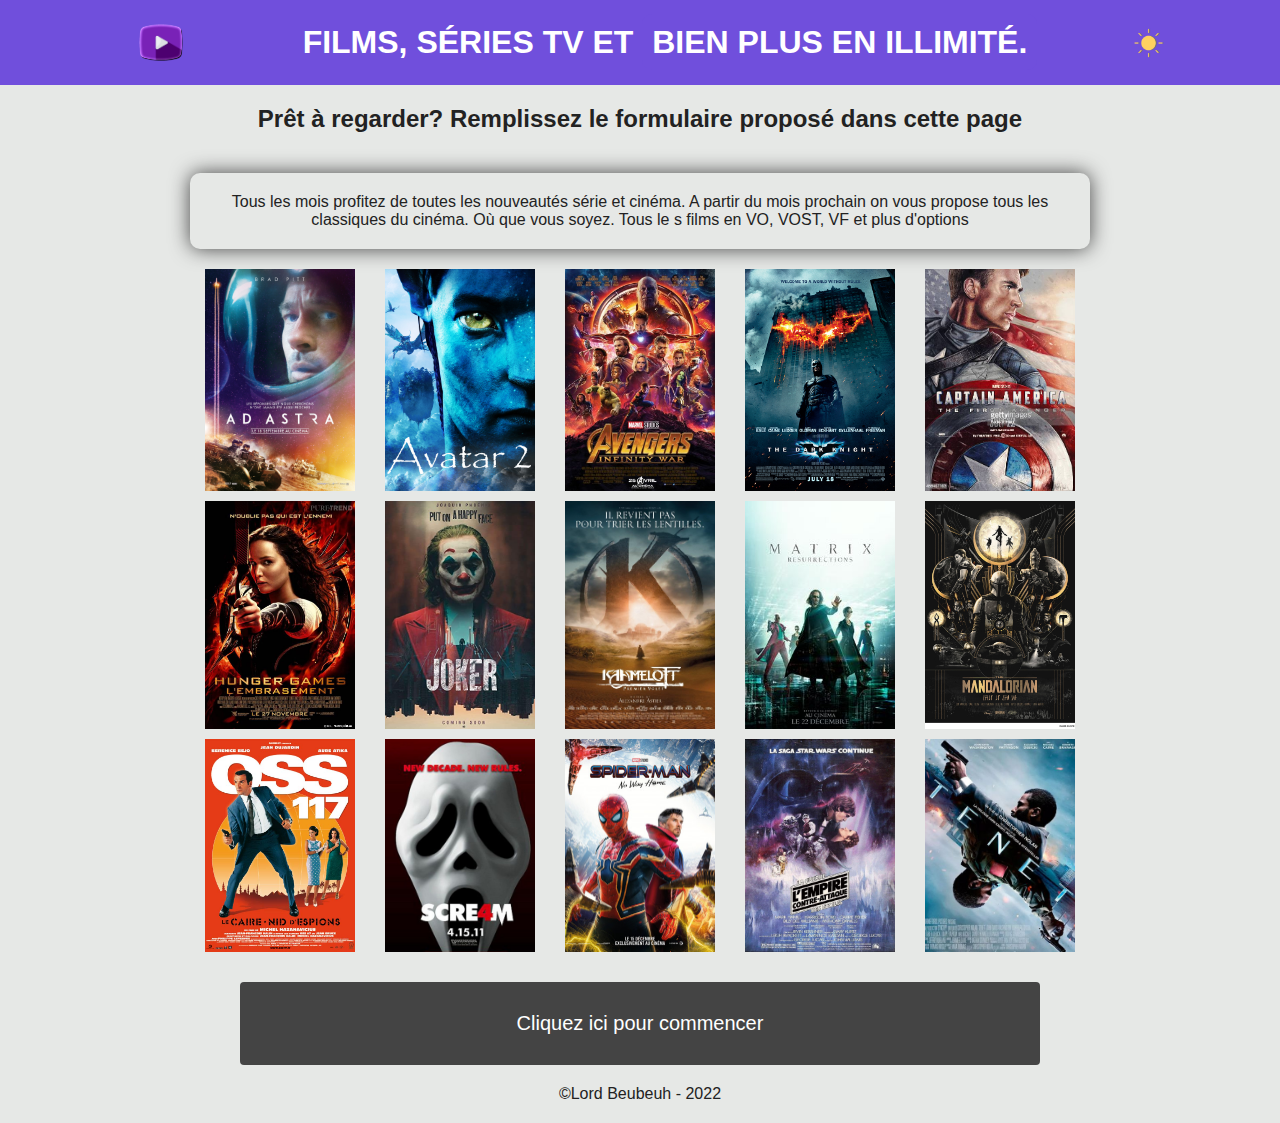
==== index.html @ 6767ee3a "first commit" ====
<!DOCTYPE html>
<html lang="en">
<head>
    <meta charset="UTF-8">
    <meta http-equiv="X-UA-Compatible" content="IE=edge">
    <meta name="viewport" content="width=device-width, initial-scale=1.0">
    <title>PPE</title>
    <link rel="stylesheet" href="./css/style.css">
</head>
<body class="light">
    <header>
        <img src="./assets/logo.png" alt="logo">
        <h1>Films, séries TV ET <span> bien plus en illimité.</span></h1>
        <span class="" id="toggle"><img src="./assets/sun_weather_icon_152003.png" alt="Jour nuit" id="theme"></span>
    </header>
    <main>
        <h2>Prêt à regarder? Remplissez le formulaire proposé dans cette page</h2>
        <p>Tous les mois profitez de toutes les nouveautés série et cinéma. A partir du mois
            prochain on vous propose tous les classiques du cinéma. Où que vous soyez. Tous
            le s films en VO, VOST, VF et plus d'options</p>
        <ul>
            <li><img src="./assets/Ad_Astra.jpg" alt="ad astra"></li>
            <li><img src="./assets/avatar.jpg" alt="avatar"></li>
            <li><img src="./assets/avenger-afinity.jpg" alt="avenger"></li>
            <li><img src="./assets/batman.jpg" alt="batman"></li>
            <li><img src="./assets/captain_america.jpg" alt="captain america"></li>
            <li><img src="./assets/hungergames.jpg" alt="hunger games"></li>
            <li><img src="./assets/joker.jpg" alt="Joker"></li>
            <li><img src="./assets/kamelott.jpg" alt="kamelott"></li>
            <li><img src="./assets/matrix.jpg" alt="Matrix"></li>
            <li><img src="./assets/Mondalorian.jpg" alt="Mandalorian"></li>
            <li><img src="./assets/oss117.jpg" alt="OSS117"></li>
            <li><img src="./assets/Scream.jpg" alt="Sream"></li>
            <li><img src="./assets/spiderman.jpg" alt="Spiderman"></li>
            <li><img src="./assets/starwars.jpg" alt="Starwars"></li>
            <li><img src="./assets/tenet.jpg" alt="tenet"></li>
        </ul>
    </main>
    <nav>
        <ul>
            <li><a href="">Cliquez ici pour commencer</a></li>
        </ul>
    </nav>
    <footer>
       <p>&copy;Lord Beubeuh - 2022</p> 
    </footer>
    <script src="./js/app.js"></script>
</body>
</html>
---- css/style.css ----
@import url('https://fonts.googleapis.com/css2?family=Roboto:wght@300&display=swap');
html{
    font-size:62.5%;
    scroll-behavior:smooth;
}
body{
    font-size:1.6rem;
    margin:0;
    font: 1.6rem 'Roboto', sans-serif;
}
section,figure,h1,h2,h3,h4,h5,h6,ol,p,ul{
    margin:0;
    padding:0;
    list-style:none;
}
img{
    display: inline-block;
    width: 100%;
    height: 100%;
    object-fit: cover;
    vertical-align: middle;
}
button,input{
    padding:0;
    border:0;
    background-color:transparent;
    font-size: inherit;
}
a{
    color:#000;
    text-decoration:none;
}
*{ 
    box-sizing:border-box;
}
button{
    padding:0;
    border:0;
    background-color:transparent;
}
 /*theme*/
 header{
    display: flex;
    align-items: center;
    justify-content: space-evenly;
    background-color: rgb(22, 22, 22);
    transition: all 1s;
}
body{
    background-color:#222;
    color:#fff;
    font-family:sans-serif;
    transition: all 1s;
}
header{
    padding: 2rem;
}

header h1{
    line-height: 4.5rem;
    transition: all 0.6s ease-in-out;
    color: #fff;
    text-align: left;
    text-transform:uppercase;
    font-weight: 700;
}
header h1 span{
    transition: all 1s ease-in-out;
    padding: 1rem;
    color: #000;
    background-color: #ff9800;
    border-radius: 1rem;
}
.rota{
    transition: all 1s ease-in-out;
    rotate: 360deg;
}
.rota2{
    transition: all 1s ease-in-out;
    rotate: -360deg;
}
header img{
    max-width: 10rem;
}
header span img{
    max-width: 4rem;
}
main{
    max-width: 90rem;
    margin: 0 auto;
    text-align: center;
    padding-bottom: 2rem;
}
main h2{
    text-align: center;
    padding: 2rem;
}
main p{
    text-align: center;
    padding: 2rem;
    border: solid .3rem #444;
    margin: 2rem auto;
    border-radius: 1rem;
    box-shadow: #444 0 0 2rem;
}
main ul{
    display: grid;
    grid-template-columns: repeat(5, 1fr);
}
main ul li img{
    display: block;
    max-width: 15rem;
    padding-bottom: 1rem;
    margin: 0 auto;
}
main ul li{
    align-items: center;
}
a{
    display: block;
    margin: 0rem auto;
    padding: 2rem;
    border-radius: .4rem;
    text-align: center;
    background-color:#444;
    max-width: 40rem;
    color: #fff;
}
footer p{
    padding: 1rem;
    margin: 1rem auto;
    border-radius: .5rem;
    text-align: center;
    max-width: 90rem;
}
footer span{
    padding: .5rem;
    color: #000;
    background-color: #ff9800;
    border-radius: 1rem;
    font-weight: bold;
}
fieldset{
    padding: 4rem;
    max-width: 90rem;
    border: none;
    transition: all 1s;
}
fieldset legend{
    padding-top: 2rem;
    margin: 0 auto;
    font-size: 2rem;
    transition: all .2s;
}
form{
    margin: 5rem auto;
    border: solid .3rem rgb(83, 81, 81);
    box-shadow: #444 0 0 2rem;
    text-align: left;
    background-color: rgb(34, 31, 31);
    border-radius: 2rem;
    transition: all .2s;
}
form input{
    width: 100%;
    display: block;
    padding: 1.4rem;
    margin-top: 1rem;
    margin-bottom: 1rem;
    color: #fff;
    border: solid .2rem rgb(83, 81, 81);
    border-radius: 1rem;
}
form input:last-child{
    background-color: #444;
    color: #fff;
    padding: 1rem;
    border-radius: .5rem;
    margin-top: 1rem;
    transition: .8s;
}
form input:last-child:hover{
    background-color: #ff9800;
    cursor: pointer;
    transition: .8s;
}
a{
    padding: 3rem;
    font-size: 2rem;
    border-radius: .4rem;
    text-align: center;
    background-color:#444;
    max-width: 80rem;
    color: #fff;
    transition: all .8s ease-in-out;
}
a:hover{
    background-color: #ff9800;
    cursor: pointer;
    transition: all .8s ease-in-out;
}
.light{
    background-color: #e6e8e6;
    color: #222;
    box-shadow: rgb(83, 81, 81);
    border: solid 0rem rgb(83, 81, 81);
    transition: all 1s ease-in-out;
}
.light header{
    background: #704fdc;
}
.light h1{
    color: #fff;
}
.light h1 span{
    color: #fff;
    background-color:#704fdc;
}
.light p{
    color: #222;
    border: solid 0rem rgb(83, 81, 81);;
}
.light fieldset{
    background-color: #fff;
    color: #222;
    border: solid 0rem rgb(83, 81, 81);
    border-radius: 2rem;
}
.light fieldset legend{
    padding-top: 2rem;
    color: #222;
    background-color: #7189ff;
    padding: 1rem;
    border-radius: 1rem;
    
}
.light form{
    background-color: #fff;
    color: #222;
    box-shadow: rgb(180, 174, 174);
    
}
.light form input:last-child{
    background-color: #7189ff;
    border: solid .2rem rgb(83, 81, 81);
}

@media screen and (max-width: 60rem){
    header{
        font-size: 0.7rem;
        flex-direction: column;
        align-items: center;
    }
    header img{
        margin: 0 auto;
        display: block;
    }
    header h1{
        padding-top: 2rem;
        line-height: 3rem;
        padding-bottom: 1rem;
    }
    header span{
        align-content: flex-end;
    }main ul{
        grid-template-columns: repeat(3, 1fr);
    }
    
}
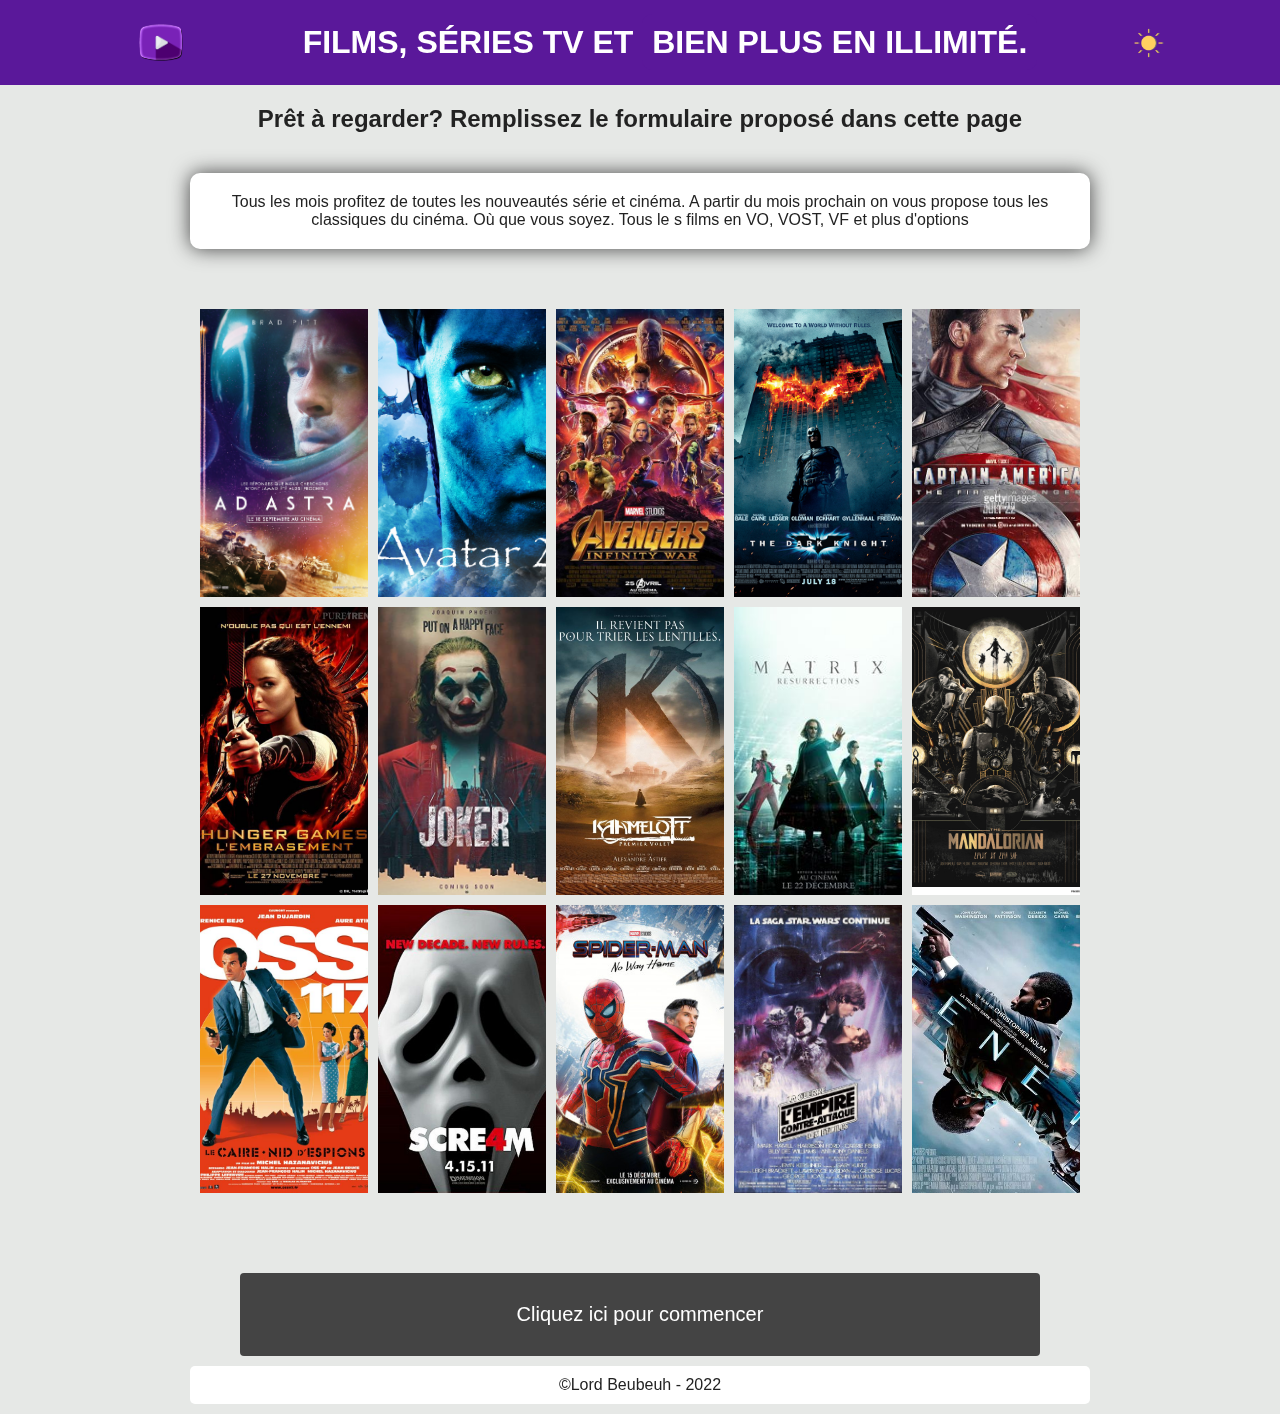
==== commit e6aeae44: "update js" ====
--- a/index.html
+++ b/index.html
@@ -6,44 +6,256 @@
     <meta name="viewport" content="width=device-width, initial-scale=1.0">
     <title>PPE</title>
     <link rel="stylesheet" href="./css/style.css">
+    <link href="https://fonts.googleapis.com/icon?family=Material+Icons" rel="stylesheet" />
 </head>
 <body class="light">
     <header>
         <img src="./assets/logo.png" alt="logo">
         <h1>Films, séries TV ET <span> bien plus en illimité.</span></h1>
-        <span class="" id="toggle"><img src="./assets/sun_weather_icon_152003.png" alt="Jour nuit" id="theme"></span>
+        <span class="" id="toggle" aria-hidden="true">
+            <img src="./assets/sun_weather_icon_152003.png" alt="Jour nuit" id="theme">
+        </span>
     </header>
     <main>
         <h2>Prêt à regarder? Remplissez le formulaire proposé dans cette page</h2>
         <p>Tous les mois profitez de toutes les nouveautés série et cinéma. A partir du mois
             prochain on vous propose tous les classiques du cinéma. Où que vous soyez. Tous
             le s films en VO, VOST, VF et plus d'options</p>
-        <ul>
-            <li><img src="./assets/Ad_Astra.jpg" alt="ad astra"></li>
-            <li><img src="./assets/avatar.jpg" alt="avatar"></li>
-            <li><img src="./assets/avenger-afinity.jpg" alt="avenger"></li>
-            <li><img src="./assets/batman.jpg" alt="batman"></li>
-            <li><img src="./assets/captain_america.jpg" alt="captain america"></li>
-            <li><img src="./assets/hungergames.jpg" alt="hunger games"></li>
-            <li><img src="./assets/joker.jpg" alt="Joker"></li>
-            <li><img src="./assets/kamelott.jpg" alt="kamelott"></li>
-            <li><img src="./assets/matrix.jpg" alt="Matrix"></li>
-            <li><img src="./assets/Mondalorian.jpg" alt="Mandalorian"></li>
-            <li><img src="./assets/oss117.jpg" alt="OSS117"></li>
-            <li><img src="./assets/Scream.jpg" alt="Sream"></li>
-            <li><img src="./assets/spiderman.jpg" alt="Spiderman"></li>
-            <li><img src="./assets/starwars.jpg" alt="Starwars"></li>
-            <li><img src="./assets/tenet.jpg" alt="tenet"></li>
+        <ul class="grid-picture-large" aria-hidden="true">
+            <li data-img src="./assets/Ad_Astra.jpg" data-title="ad astra"
+            data-description="c'est un film épatant, entre action et émotion..." data-dates="02/01/1983">
+            <figure>
+                <img src="./assets/Ad_Astra.jpg" alt="ad astra" />
+                <figcaption>
+                    <h2>
+                        <i class="material-icons" aria-hidden="true">
+                            pages
+                        </i>
+                        Agrandir
+                    </h2>
+                </figcaption>
+            </figure>
+        </li>
+        <li data-image="./assets/avatar.jpg" data-title="avatar"
+                    data-description="c'est un film épatant, entre action et émotion..." data-dates="02/01/1983">
+                    <figure>
+                        <img src="./assets/avatar.jpg" alt="avatar" />
+                        <figcaption>
+                            <h2>
+                                <i class="material-icons" aria-hidden="true">
+                                    pages
+                                </i>
+                                Agrandir
+                            </h2>
+                        </figcaption>
+                    </figure>
+                </li>
+                <li data-image="./assets/avenger-afinity.jpg" data-title="avenger"
+                    data-description="c'est un film épatant, entre action et émotion..." data-dates="02/01/1983">
+                    <figure>
+                        <img src="./assets/avenger-afinity.jpg" alt="avenger" />
+                        <figcaption>
+                            <h2>
+                                <i class="material-icons" aria-hidden="true">
+                                    pages
+                                </i>
+                                Agrandir
+                            </h2>
+                        </figcaption>
+                    </figure>
+                </li>
+                <li data-image="./assets/batman.jpg" data-title="batman"
+                    data-description="c'est un film épatant, entre action et émotion..." data-dates="02/01/1983">
+                    <figure>
+                        <img src="./assets/batman.jpg" alt="batman" />
+                        <figcaption>
+                            <h2>
+                                <i class="material-icons" aria-hidden="true">
+                                    pages
+                                </i>
+                                Agrandir
+                            </h2>
+                        </figcaption>
+                    </figure>
+                </li>
+                <li data-image="./assets/captain_america.jpg" data-title="captain america"
+                    data-description="c'est un film épatant, entre action et émotion..." data-dates="02/01/1983">
+                    <figure>
+                        <img src="./assets/captain_america.jpg" alt="captain america" />
+                        <figcaption>
+                            <h2>
+                                <i class="material-icons" aria-hidden="true">
+                                    pages
+                                </i>
+                                Agrandir
+                            </h2>
+                        </figcaption>
+                    </figure>
+                </li>
+                <li data-image="./assets/hungergames.jpg" data-title="hungergames"
+                    data-description="c'est un film épatant, entre action et émotion..." data-dates="02/01/1983">
+                    <figure>
+                        <img src="./assets/hungergames.jpg" alt="hungergames" />
+                        <figcaption>
+                            <h2>
+                                <i class="material-icons" aria-hidden="true">
+                                    pages
+                                </i>
+                                Agrandir
+                            </h2>
+                        </figcaption>
+                    </figure>
+                </li>
+                <li data-image="./assets/joker.jpg" data-title="joker"
+                    data-description="c'est un film épatant, entre action et émotion..." data-dates="02/01/1983">
+                    <figure>
+                        <img src="./assets/joker.jpg" alt="joker" />
+                        <figcaption>
+                            <h2>
+                                <i class="material-icons" aria-hidden="true">
+                                    pages
+                                </i>
+                                Agrandir
+                            </h2>
+                        </figcaption>
+                    </figure>
+                </li>
+                <li data-image="./assets/kamelott.jpg" data-title="Kamelott"
+                    data-description="c'est un film épatant, entre action et émotion..." data-dates="02/01/1983">
+                    <figure>
+                        <img src="./assets/kamelott.jpg" alt="Kamelott" />
+                        <figcaption>
+                            <h2>
+                                <i class="material-icons" aria-hidden="true">
+                                    pages
+                                </i>
+                                Agrandir
+                            </h2>
+                        </figcaption>
+                    </figure>
+                </li>
+                <li data-image="./assets/matrix.jpg" data-title="matrix"
+                    data-description="c'est un film épatant, entre action et émotion..." data-dates="02/01/1983">
+                    <figure>
+                        <img src="./assets/matrix.jpg" alt="matrix" />
+                        <figcaption>
+                            <h2>
+                                <i class="material-icons" aria-hidden="true">
+                                    pages
+                                </i>
+                                Agrandir
+                            </h2>
+                        </figcaption>
+                    </figure>
+                </li>
+                <li data-image="./assets/Mondalorian.jpg" data-title="Mandalorian"
+                    data-description="c'est un film épatant, entre action et émotion..." data-dates="02/01/1983">
+                    <figure>
+                        <img src="./assets/Mondalorian.jpg" alt="Mandalorian" />
+                        <figcaption>
+                            <h2>
+                                <i class="material-icons" aria-hidden="true">
+                                    pages
+                                </i>
+                                Agrandir
+                            </h2>
+                        </figcaption>
+                    </figure>
+                </li>
+                <li data-image="./assets/oss117.jpg" data-title="oss117"
+                    data-description="c'est un film épatant, entre action et émotion..." data-dates="02/01/1983">
+                    <figure>
+                        <img src="./assets/oss117.jpg" alt="oss117" />
+                        <figcaption>
+                            <h2>
+                                <i class="material-icons" aria-hidden="true">
+                                    pages
+                                </i>
+                                Agrandir
+                            </h2>
+                        </figcaption>
+                    </figure>
+                </li>
+                <li data-image="./assets/Scream.jpg" data-title="Scream"
+                    data-description="c'est un film épatant, entre action et émotion..." data-dates="02/01/1983">
+                    <figure>
+                        <img src="./assets/Scream.jpg" alt="Scream" />
+                        <figcaption>
+                            <h2>
+                                <i class="material-icons" aria-hidden="true">
+                                    pages
+                                </i>
+                                Agrandir
+                            </h2>
+                        </figcaption>
+                    </figure>
+                </li>
+                <li data-image="./assets/spiderman.jpg" data-title="spiderman"
+                    data-description="c'est un film épatant, entre action et émotion..." data-dates="02/01/1983">
+                    <figure>
+                        <img src="./assets/spiderman.jpg" alt="spiderman" />
+                        <figcaption>
+                            <h2>
+                                <i class="material-icons" aria-hidden="true">
+                                    pages
+                                </i>
+                                Agrandir
+                            </h2>
+                        </figcaption>
+                    </figure>
+                </li>
+                <li data-image="./assets/starwars.jpg" data-title="star wars"
+                    data-description="c'est un film épatant, entre action et émotion..." data-dates="02/01/1983">
+                    <figure>
+                        <img src="./assets/starwars.jpg" alt="star wars" />
+                        <figcaption>
+                            <h2>
+                                <i class="material-icons" aria-hidden="true">
+                                    pages
+                                </i>
+                                Agrandir
+                            </h2>
+                        </figcaption>
+                    </figure>
+                </li>
+                <li data-image="./assets/tenet.jpg" data-title="Le Silence des Agneaux"
+                    data-description="c'est un film épatant, entre action et émotion..." data-dates="02/01/1983">
+                    <figure>
+                        <img src="./assets/tenet.jpg" alt="LeSilencedesAgneaux" />
+                        <figcaption>
+                            <h2>
+                                <i class="material-icons" aria-hidden="true">
+                                    pages
+                                </i>
+                                Agrandir
+                            </h2>
+                        </figcaption>
+                    </figure>
+                </li>
         </ul>
+    
     </main>
     <nav>
         <ul>
-            <li><a href="">Cliquez ici pour commencer</a></li>
+            <li><a href="./formulaire.html">Cliquez ici pour commencer</a></li>
         </ul>
     </nav>
     <footer>
        <p>&copy;Lord Beubeuh - 2022</p> 
     </footer>
+    <div class="parent-modale" role="dialog" aria-label="true">
+        <figure class="modale">
+            <button aria-label="closed">
+                <span class="material-icons">clear</span>
+            </button>
+            <img src="https://via.placeholder.com/500" alt="picture" />
+            <figcaption class="desc">
+                <h3>title</h3>
+                <p> </p>
+                <time>Years : </time>
+            </figcaption>
+        </figure>
+    </div>
     <script src="./js/app.js"></script>
 </body>
 </html>--- a/css/style.css
+++ b/css/style.css
@@ -37,6 +37,21 @@
     padding:0;
     border:0;
     background-color:transparent;
+}
+button,input,select{
+    padding:0;
+    border:0;
+    background-color:transparent;
+    font-size: inherit;
+}
+select {
+    -webkit-appearance: none;
+    -moz-appearance: none;
+    appearance: none;
+}
+
+select::-ms-expand {
+    display: none;
 }
  /*theme*/
  header{
@@ -55,7 +70,6 @@
 header{
     padding: 2rem;
 }
-
 header h1{
     line-height: 4.5rem;
     transition: all 0.6s ease-in-out;
@@ -106,15 +120,21 @@
 main ul{
     display: grid;
     grid-template-columns: repeat(5, 1fr);
+    gap: 1rem;
 }
 main ul li img{
-    display: block;
-    max-width: 15rem;
-    padding-bottom: 1rem;
-    margin: 0 auto;
+    display: inline-block;
+    width: 100%;
+    height: 100%;
+    vertical-align: middle;
+    object-fit: cover;
 }
 main ul li{
     align-items: center;
+}
+main ul li:hover{
+    transform: scale(1.1);
+    transition: all 0.5s ease-in-out;
 }
 a{
     display: block;
@@ -152,38 +172,185 @@
     font-size: 2rem;
     transition: all .2s;
 }
-form{
-    margin: 5rem auto;
-    border: solid .3rem rgb(83, 81, 81);
-    box-shadow: #444 0 0 2rem;
-    text-align: left;
-    background-color: rgb(34, 31, 31);
-    border-radius: 2rem;
-    transition: all .2s;
+form *{
+    display: block;
+    width: 100%;
+    margin-bottom: 1rem;
+    padding: .9rem;
+    text-transform: capitalize;
+}
+form fieldset{
+    border: none;
+    margin: 2rem auto;
+    padding: 2rem 0;
+}
+form label{
+    display: block;
+    padding: 1rem 0rem;
+    color: var(--white);
+    text-shadow: var(--secondary) .25rem .25rem 0rem;
+    font-weight: bold;
+    font-size: 2rem;
+}
+form fieldset legend{
+    display: block;
+    margin: 0 auto;
+    color: var(--white);
+    text-shadow: var(--secondary) .25rem .25rem 0, var(--tertiare) .5rem .5rem 0;
+    text-align: center;
+    font-weight: bold;
+    font-size: 2.5rem;    
+}
+form input[type="submit"]{
+    display: block;
+    margin: 2rem auto;
+    padding: 1.5rem;
+    border-radius: .5rem;
+    text-align: center;
+    background-color: var(--tertiare);
+    width: 100%;
+    color: var(--white);
+    cursor: pointer;
+    font-weight: bolder;
+}
+form input:focus, form select:focus{
+    box-shadow: 0 0 .7rem var(--tertiare);
+    border: solid .2rem var(--tertiare);
+    outline: none;
 }
 form input{
-    width: 100%;
-    display: block;
-    padding: 1.4rem;
-    margin-top: 1rem;
-    margin-bottom: 1rem;
-    color: #fff;
-    border: solid .2rem rgb(83, 81, 81);
-    border-radius: 1rem;
-}
-form input:last-child{
-    background-color: #444;
-    color: #fff;
-    padding: 1rem;
+    display: block;
     border-radius: .5rem;
-    margin-top: 1rem;
-    transition: .8s;
+    padding: 1rem 0.5rem;
+    color: #f0efef;
+    background-color: #333;
+    border: solid .2rem var(--default);
+}
+form select{
+    display: block;
+    height: 100%;
+    width: 100%;
+    padding: 1rem 0.5rem;
+    border-radius: .5rem;
+    color: #cccccc;
+    background-color: #333;
+    border: solid .2rem var(--default);
+}
+form select option{
+    display: block;
+    padding: 1rem 0rem;
+    border-radius: .5rem;
 }
 form input:last-child:hover{
     background-color: #ff9800;
     cursor: pointer;
     transition: .8s;
 }
+
+
+main .grid-picture-large{
+    display:  grid;
+    max-width: 90rem;
+    margin: 5rem auto;
+    grid-template-columns: repeat(5, 1fr);
+    gap: 1rem;
+    padding: 1rem;
+}
+ul figure{
+    position: relative;
+    height: 32vh;
+}
+ul figure .material-icons{
+    vertical-align: -.4rem;
+}
+/* Overley effect */
+ul figure figcaption{
+    display: grid;
+    position: absolute;
+    top: 0;
+    left: 0;
+    width: 100%;
+    height: 100%;
+    z-index: 1;
+    background-color: rgba(0,0,0,0.6);
+    align-items: center;
+    transform: scale(0);
+    transition: all 500ms ease-in-out;
+    transform-origin: center center;
+    cursor: pointer;
+    color: #fff;
+    text-align: center;
+}
+ul figure:hover figcaption{
+    transform: scale(1);
+}
+/* modale */
+.parent-modale{
+    position: absolute;
+    top: 0;
+    left: 0;
+    width: 100%;
+    height: 100%;
+    background-color: rgba(0,0,0,0.6);
+    opacity: 0;
+    z-index: -1;
+    transition: all 0.4s ease-in-out;
+}
+.parent-modale .modale{
+    max-width: 80rem;
+    padding: 1rem;
+    margin: 0 auto;
+    position: fixed;
+    top: 50%;
+    left: 50%;
+    transform: translate(-50%, -50%);
+    background-color: #222;
+    box-shadow: 0 0 1rem rgba(0,0,0,0.6);
+    z-index: 2;
+    cursor: pointer;
+    
+    
+}
+.parent-modale .modale .desc h3{
+	font-size: 2rem;
+	border-radius: 0 0 .5rem .5rem;
+    font-weight: 400;
+    background-color: #222;
+    color: #fff;
+    padding: 1rem;
+}
+.parent-modale .modale img{
+	width: 100%;
+	height: 80vh;
+	border-radius: .5rem .5rem 0 0;
+}
+.parent-modale .modale .desc{
+    position: static;
+    transition: none;
+    transform: none;
+	width: 100%;
+    background-color: #222;
+    color: #fff;
+    
+}
+.modale-active{
+    z-index: 1;
+    opacity: 1;
+    transform-origin: center center;
+}
+.parent-modale .modale .desc p :is(time){
+    padding: 1rem;
+}
+.parent-modale .modale button{
+    position: absolute;
+    top: 1.5rem;
+    right: 1.5rem;
+    font-size: 2rem;
+    z-index: 2;
+    color: #fff;
+    cursor: pointer;
+}
+
 a{
     padding: 3rem;
     font-size: 2rem;
@@ -207,18 +374,19 @@
     transition: all 1s ease-in-out;
 }
 .light header{
-    background: #704fdc;
+    background: #5a189a;
 }
 .light h1{
     color: #fff;
 }
 .light h1 span{
     color: #fff;
-    background-color:#704fdc;
+    background-color:#5a189a;
 }
 .light p{
     color: #222;
-    border: solid 0rem rgb(83, 81, 81);;
+    border: solid 0rem rgb(83, 81, 81);
+    background-color: #fff;
 }
 .light fieldset{
     background-color: #fff;
@@ -228,8 +396,8 @@
 }
 .light fieldset legend{
     padding-top: 2rem;
-    color: #222;
-    background-color: #7189ff;
+    color: #fff;
+    background-color: #7b2cbf;
     padding: 1rem;
     border-radius: 1rem;
     
@@ -240,9 +408,45 @@
     box-shadow: rgb(180, 174, 174);
     
 }
+.light form input{
+    background-color: #fafafa;
+    color: #222;
+}
+.light form select
+{
+    background-color: #fafafa;
+    color: #222;
+}
 .light form input:last-child{
-    background-color: #7189ff;
+    background-color: #7b2cbf;
     border: solid .2rem rgb(83, 81, 81);
+    color: #fff;
+}
+.light a:hover{
+    background-color: #7b2cbf;
+    cursor: pointer;
+    transition: .8s;
+}
+
+
+.light .parent-modale{
+    background-color: rgba(0,0,0,0.5);
+}
+.light .parent-modale .modale{
+    background-color: #fff;
+    box-shadow: 0 0 1rem rgba(0,0,0,0.6);
+}
+.light .parent-modale .modale .desc h3{
+    background-color: #fff;
+    color: #222;
+}
+.light .parent-modale .modale .desc{
+    background-color: #fff;
+    color: #222;
+    
+}
+.light .parent-modale .modale button{
+    color: #fff;
 }
 
 @media screen and (max-width: 60rem){
@@ -262,7 +466,7 @@
     }
     header span{
         align-content: flex-end;
-    }main ul{
+    }main .grid-picture-large{
         grid-template-columns: repeat(3, 1fr);
     }
     
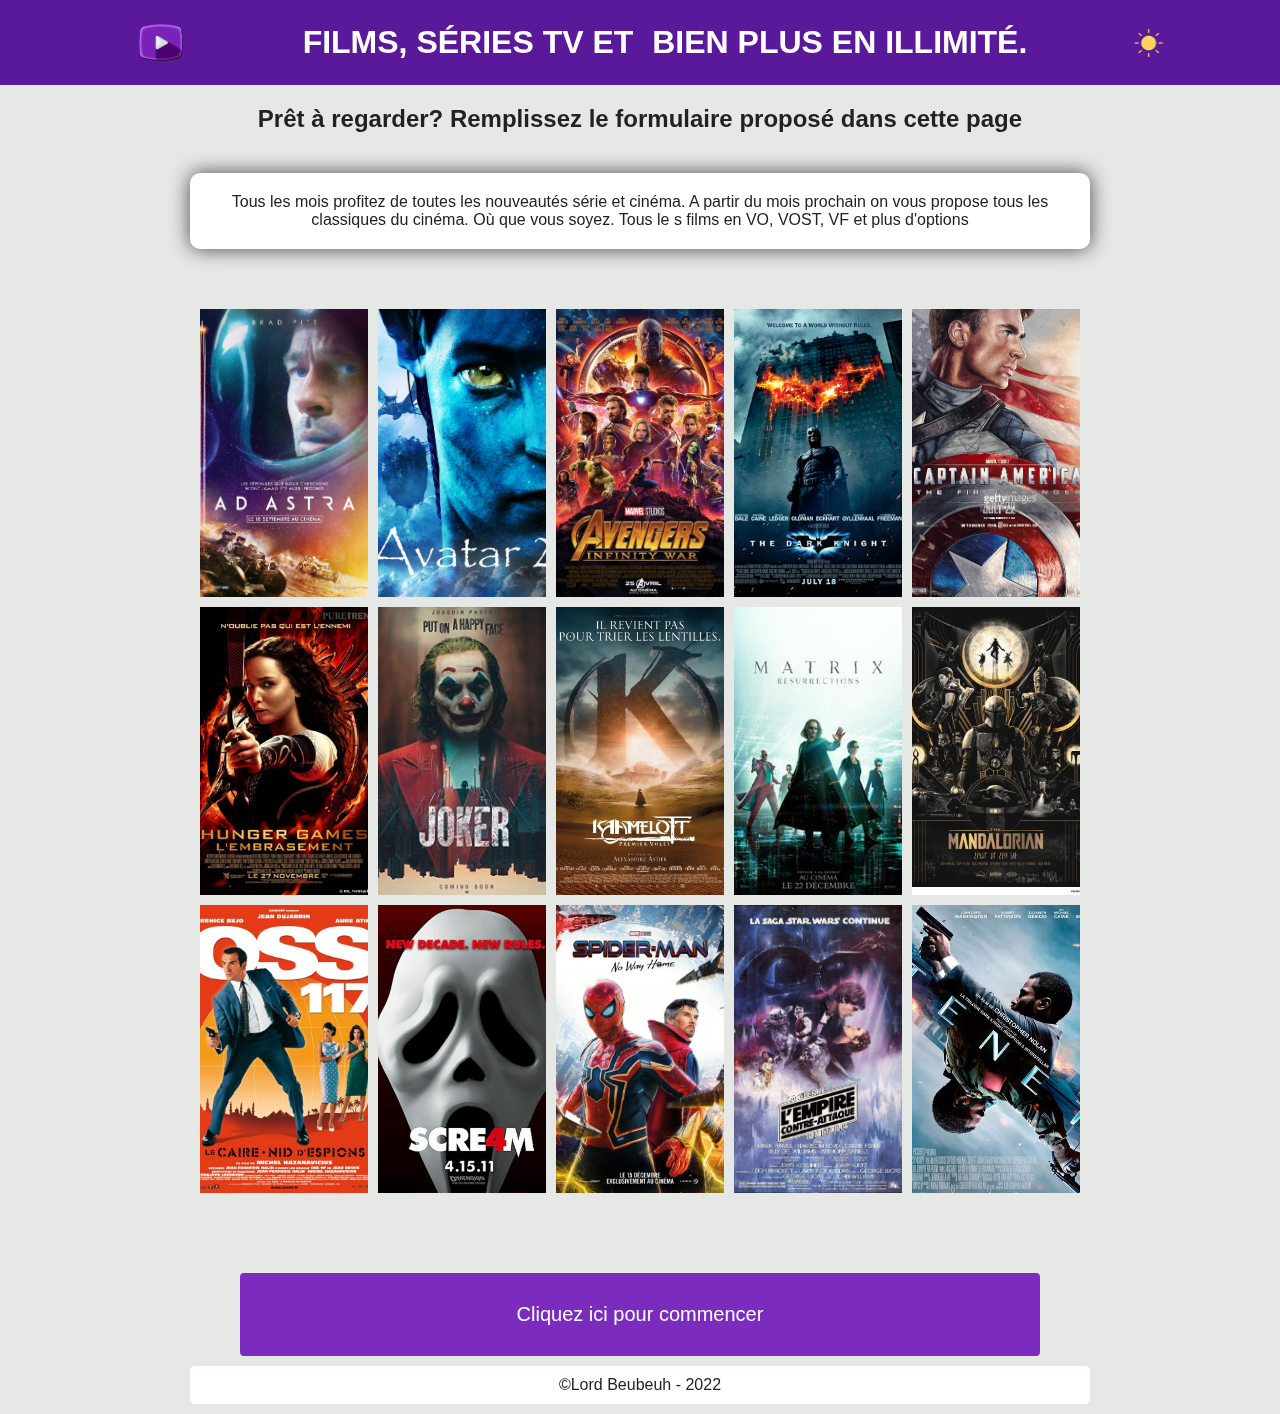
==== commit 89644429: "update" ====
--- a/index.html
+++ b/index.html
@@ -22,20 +22,20 @@
             prochain on vous propose tous les classiques du cinéma. Où que vous soyez. Tous
             le s films en VO, VOST, VF et plus d'options</p>
         <ul class="grid-picture-large" aria-hidden="true">
-            <li data-img src="./assets/Ad_Astra.jpg" data-title="ad astra"
-            data-description="c'est un film épatant, entre action et émotion..." data-dates="02/01/1983">
-            <figure>
-                <img src="./assets/Ad_Astra.jpg" alt="ad astra" />
-                <figcaption>
-                    <h2>
-                        <i class="material-icons" aria-hidden="true">
-                            pages
-                        </i>
-                        Agrandir
-                    </h2>
-                </figcaption>
-            </figure>
-        </li>
+            <li data-image="./assets/Ad_Astra.jpg" data-title="Ad Astra"
+                    data-description="c'est un film épatant, entre action et émotion..." data-dates="02/01/1983">
+                    <figure>
+                        <img src="./assets/Ad_Astra.jpg" alt="Ad Astra" />
+                        <figcaption>
+                            <h2>
+                                <i class="material-icons" aria-hidden="true">
+                                    pages
+                                </i>
+                                Agrandir
+                            </h2>
+                        </figcaption>
+                    </figure>
+                </li>
         <li data-image="./assets/avatar.jpg" data-title="avatar"
                     data-description="c'est un film épatant, entre action et émotion..." data-dates="02/01/1983">
                     <figure>
--- a/css/style.css
+++ b/css/style.css
@@ -131,6 +131,8 @@
 }
 main ul li{
     align-items: center;
+    transform: scale(1);
+    transition: all 0.5s ease-in-out;
 }
 main ul li:hover{
     transform: scale(1.1);
@@ -421,6 +423,9 @@
     background-color: #7b2cbf;
     border: solid .2rem rgb(83, 81, 81);
     color: #fff;
+}
+.light a{
+    background-color: #7b2cbf;
 }
 .light a:hover{
     background-color: #7b2cbf;
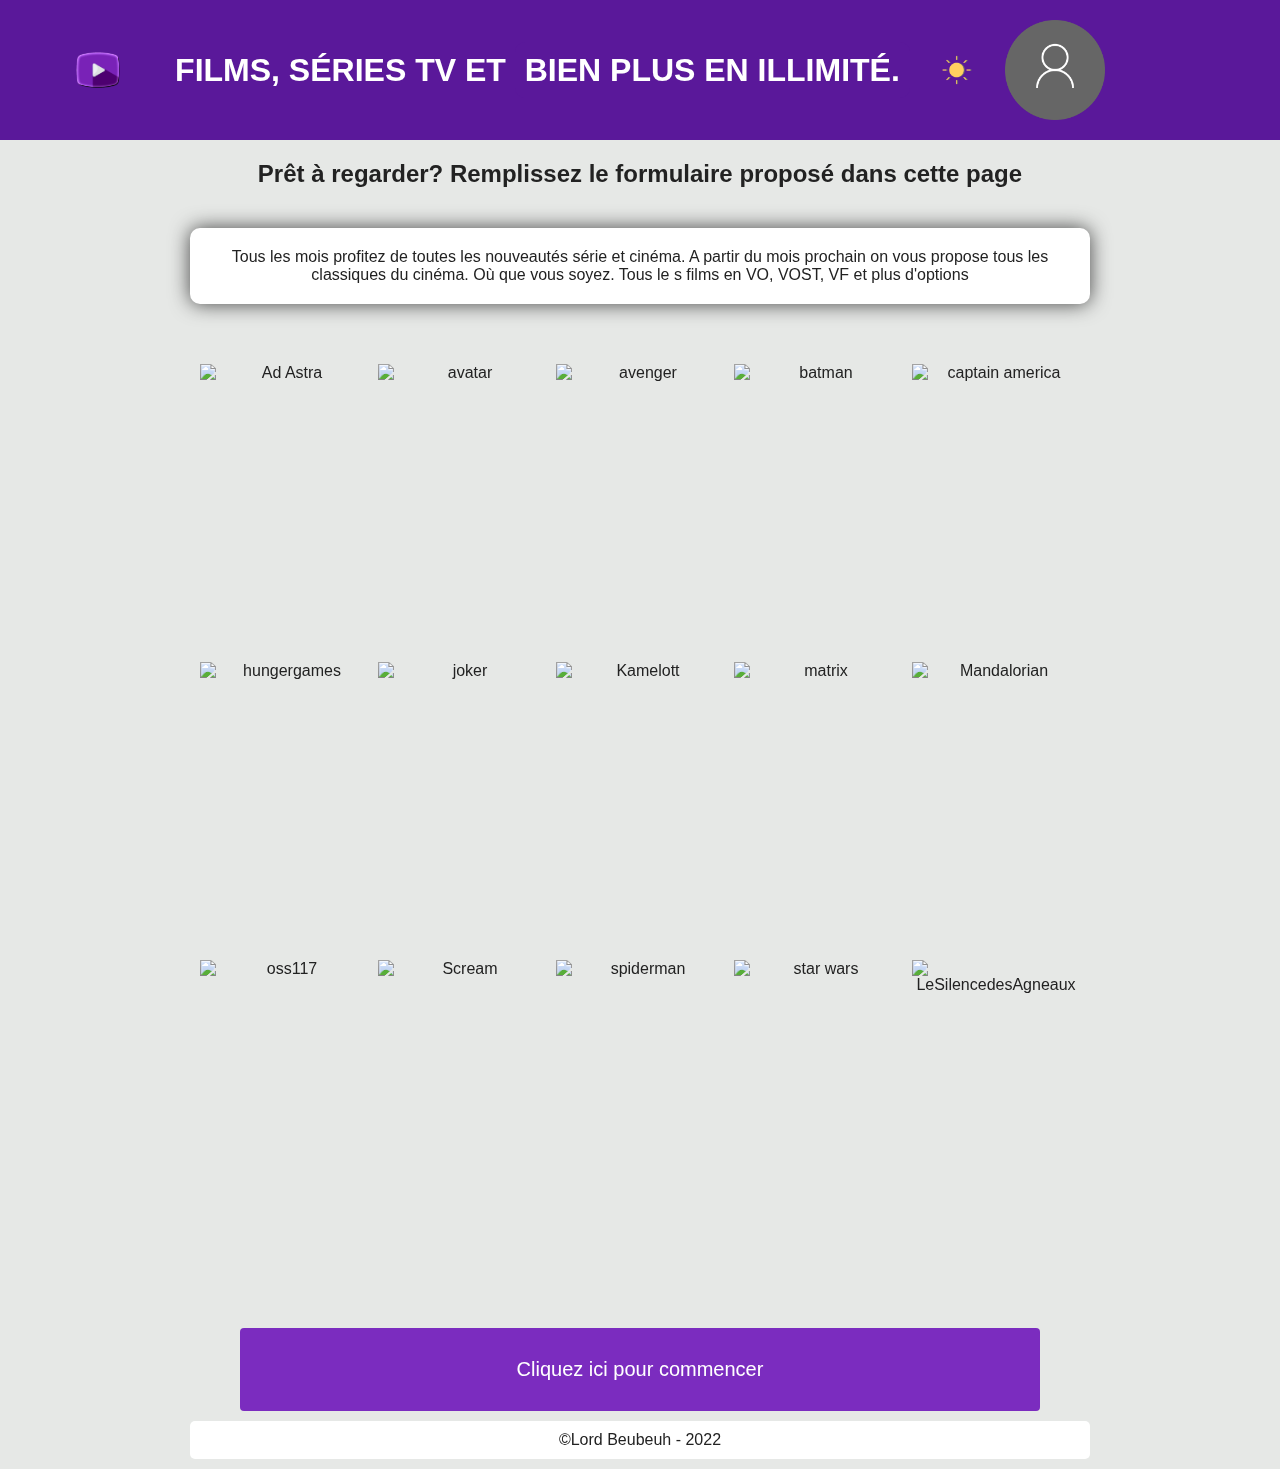
==== commit 1bd3f7c5: "php" ====
--- a/index.html
+++ b/index.html
@@ -15,6 +15,8 @@
         <span class="" id="toggle" aria-hidden="true">
             <img src="./assets/sun_weather_icon_152003.png" alt="Jour nuit" id="theme">
         </span>
+        <img src="./assets/compte-utilisateur-1.png" alt="compte">
+        <img src=" " alt="">
     </header>
     <main>
         <h2>Prêt à regarder? Remplissez le formulaire proposé dans cette page</h2>
